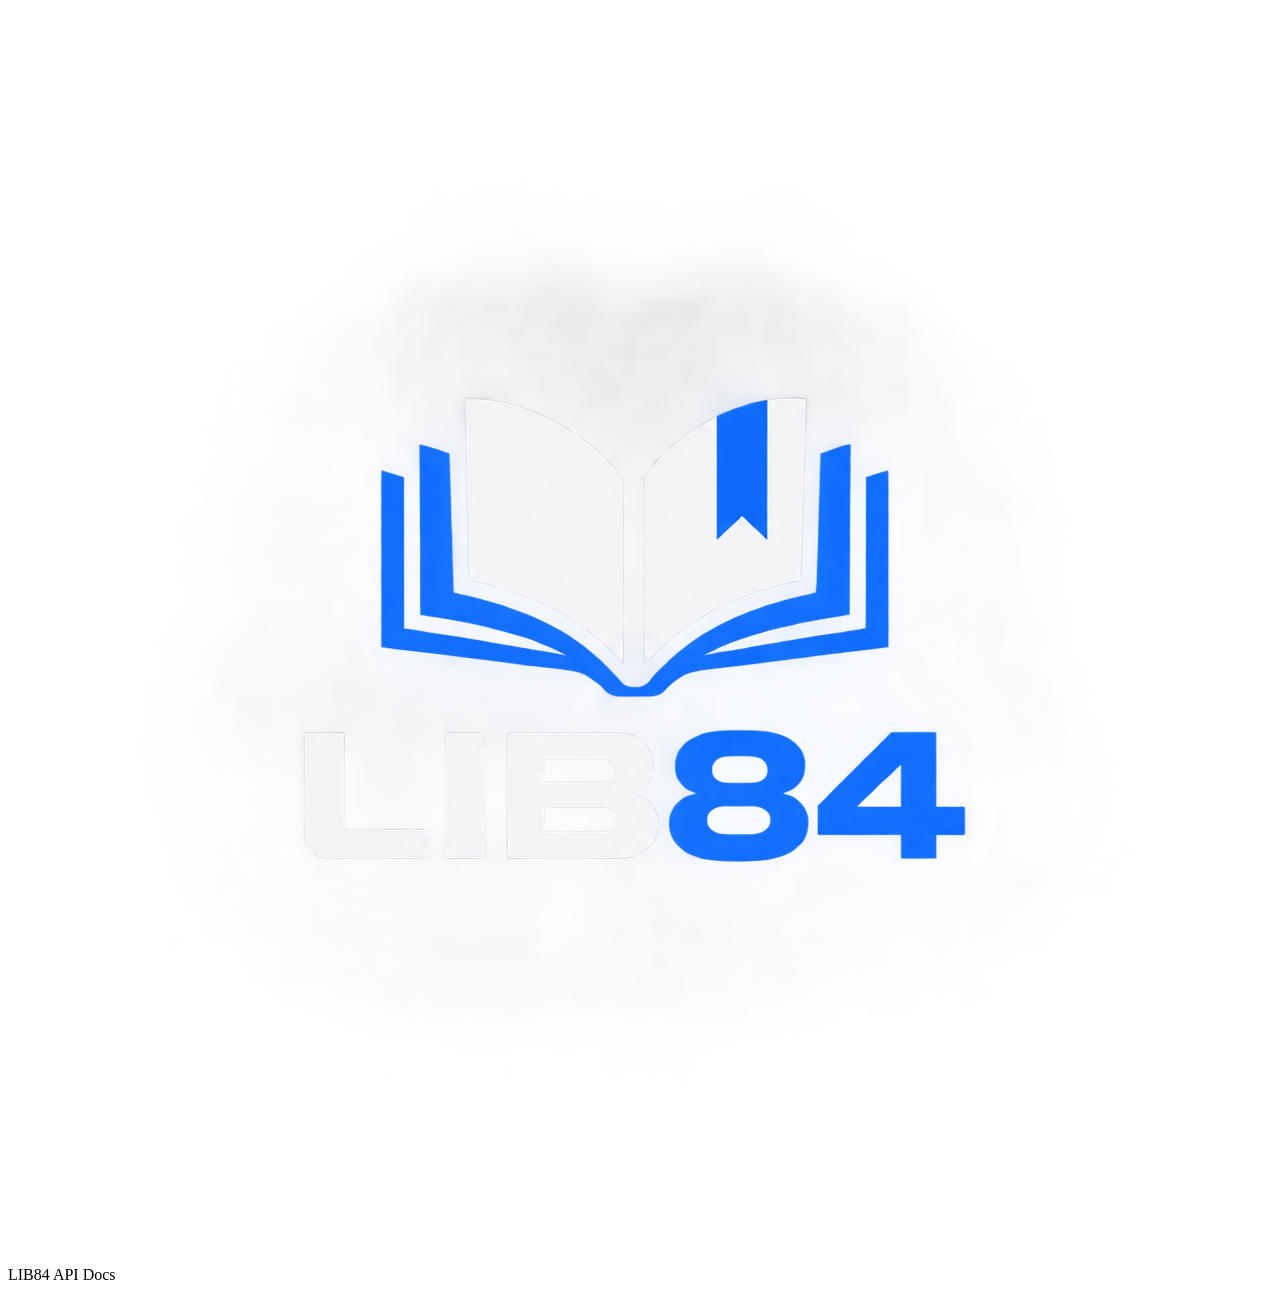
==== src/main/resources/static/docs.html @ 573914f2 "✨ feat: customize swagger ui with dark theme, logo and /docs route" ====
<!DOCTYPE html>
<html lang="pt-BR">
<head>
    <meta charset="UTF-8" />
    <meta name="viewport" content="width=device-width, initial-scale=1" />
    <title>LIB84 API Docs</title>
    <link rel="icon" type="image/png" href="/logo.png" />
    <link rel="stylesheet" href="/swagger-ui/swagger-ui.css" />
    <link rel="stylesheet" href="/swagger-theme.css" />
</head>
<body>
<header class="lib84-header">
    <img src="/logo.png" alt="LIB84" />
    <span>LIB84 API Docs</span>
</header>

<div id="swagger-ui"></div>

<script src="/swagger-ui/swagger-ui-bundle.js"></script>
<script>
    window.onload = () => {
        window.ui = SwaggerUIBundle({
            url: "/api-docs",
            dom_id: "#swagger-ui",
            presets: [SwaggerUIBundle.presets.apis],
            layout: "BaseLayout",
            docExpansion: "list",
            deepLinking: true,
            defaultModelsExpandDepth: 1,
            displayRequestDuration: true,
            filter: true,
            syntaxHighlight: { theme: "arta" },
        });
    };
</script>
</body>
</html>
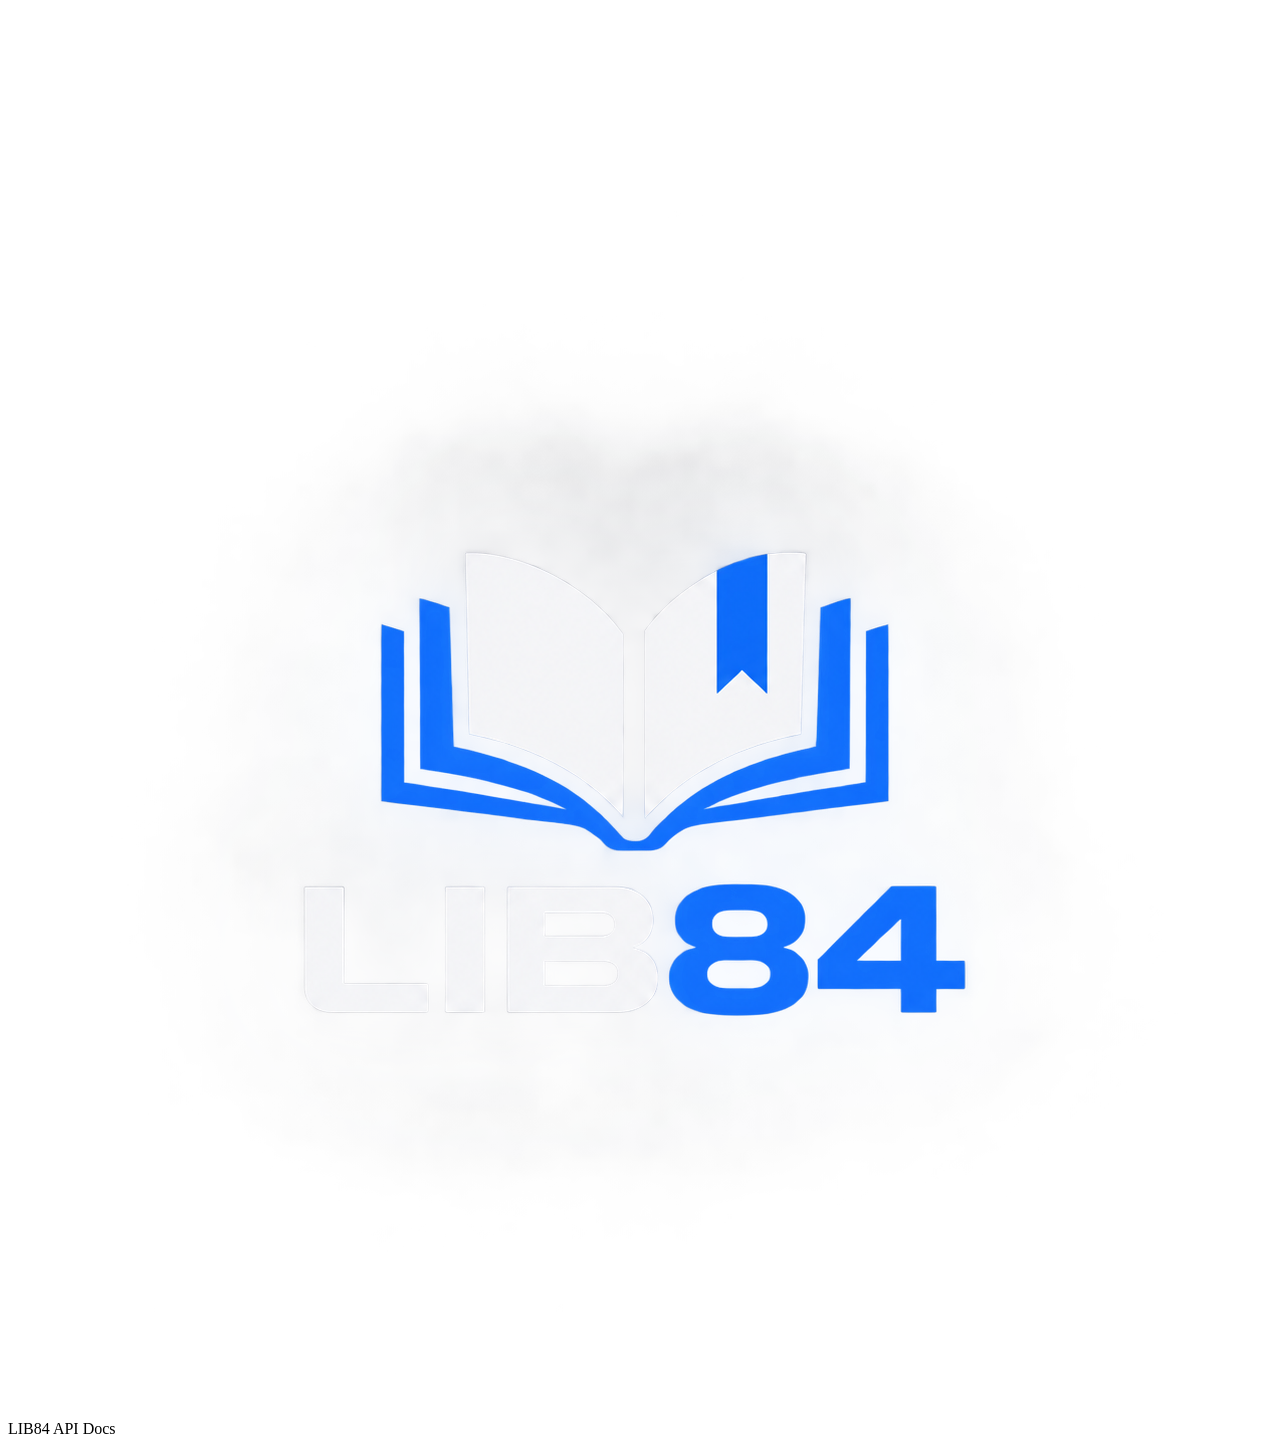
==== commit a4bbfdb3: "✨ feat: add getting started at the swagger, video at the header and logo background" ====
--- a/src/main/resources/static/docs.html
+++ b/src/main/resources/static/docs.html
@@ -10,6 +10,9 @@
 </head>
 <body>
 <header class="lib84-header">
+    <video autoplay muted loop playsinline class="bg-video">
+        <source src="library.mp4" type="video/mp4">
+    </video>
     <img src="/logo.png" alt="LIB84" />
     <span>LIB84 API Docs</span>
 </header>
@@ -17,6 +20,7 @@
 <div id="swagger-ui"></div>
 
 <script src="/swagger-ui/swagger-ui-bundle.js"></script>
+<script src="transition.js"></script>
 <script>
     window.onload = () => {
         window.ui = SwaggerUIBundle({
@@ -30,6 +34,20 @@
             displayRequestDuration: true,
             filter: true,
             syntaxHighlight: { theme: "arta" },
+
+            tagsSorter: "alpha",        // ordem alfabética
+            operationsSorter: (a, b) => {
+                const order = {
+                    get: 0,
+                    post: 1,
+                    put: 2,
+                    patch: 3,
+                    delete: 4
+                };
+
+                return (order[a.get("method")] ?? 99) -
+                    (order[b.get("method")] ?? 99);
+            },
         });
     };
 </script>
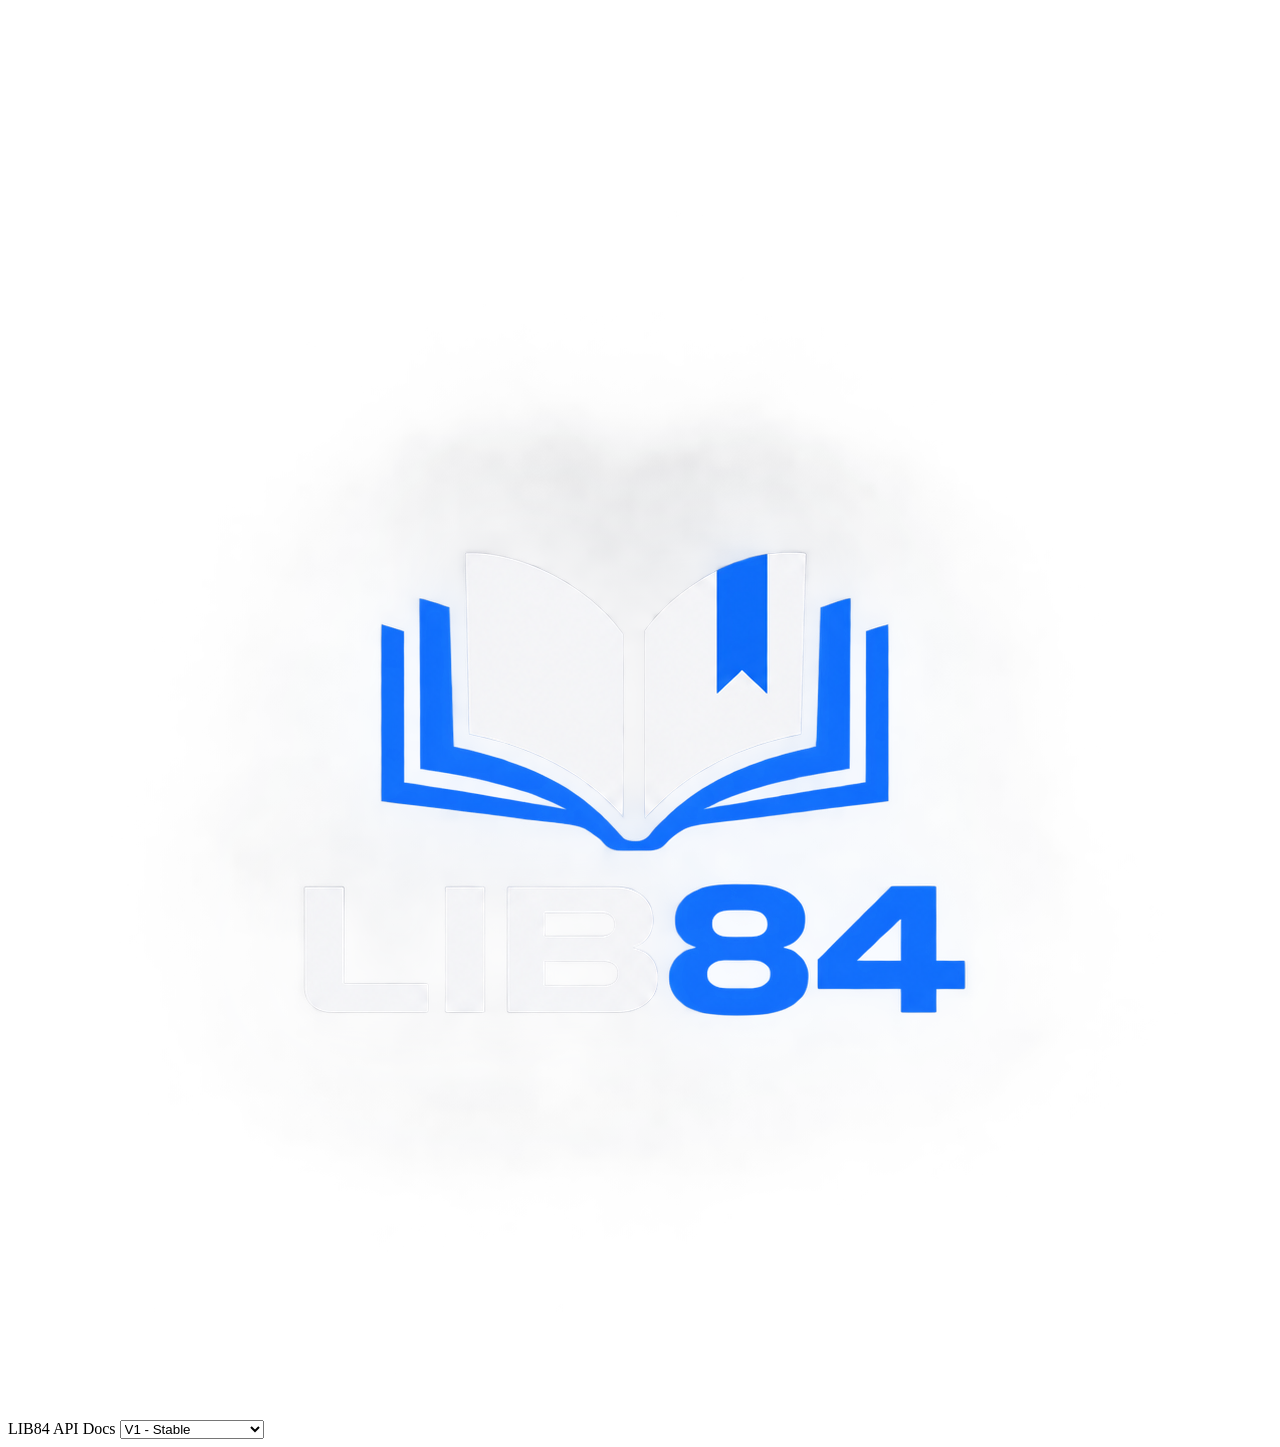
==== commit 497346d7: "✨ feat: add v1/v2 version switcher to custom swagger header" ====
--- a/src/main/resources/static/docs.html
+++ b/src/main/resources/static/docs.html
@@ -15,6 +15,10 @@
     </video>
     <img src="/logo.png" alt="LIB84" />
     <span>LIB84 API Docs</span>
+    <select id="version-select" onchange="switchVersion(this.value)">
+        <option value="/api-docs/v1">V1 - Stable</option>
+        <option value="/api-docs/v2">V2 - In Development</option>
+    </select>
 </header>
 
 <div id="swagger-ui"></div>
@@ -24,7 +28,7 @@
 <script>
     window.onload = () => {
         window.ui = SwaggerUIBundle({
-            url: "/api-docs",
+            url: "/api-docs/v1",
             dom_id: "#swagger-ui",
             presets: [SwaggerUIBundle.presets.apis],
             layout: "BaseLayout",
@@ -50,6 +54,11 @@
             },
         });
     };
+
+    function switchVersion(url) {
+        window.ui.specActions.updateUrl(url);
+        window.ui.specActions.download(url);
+    }
 </script>
 </body>
 </html>
